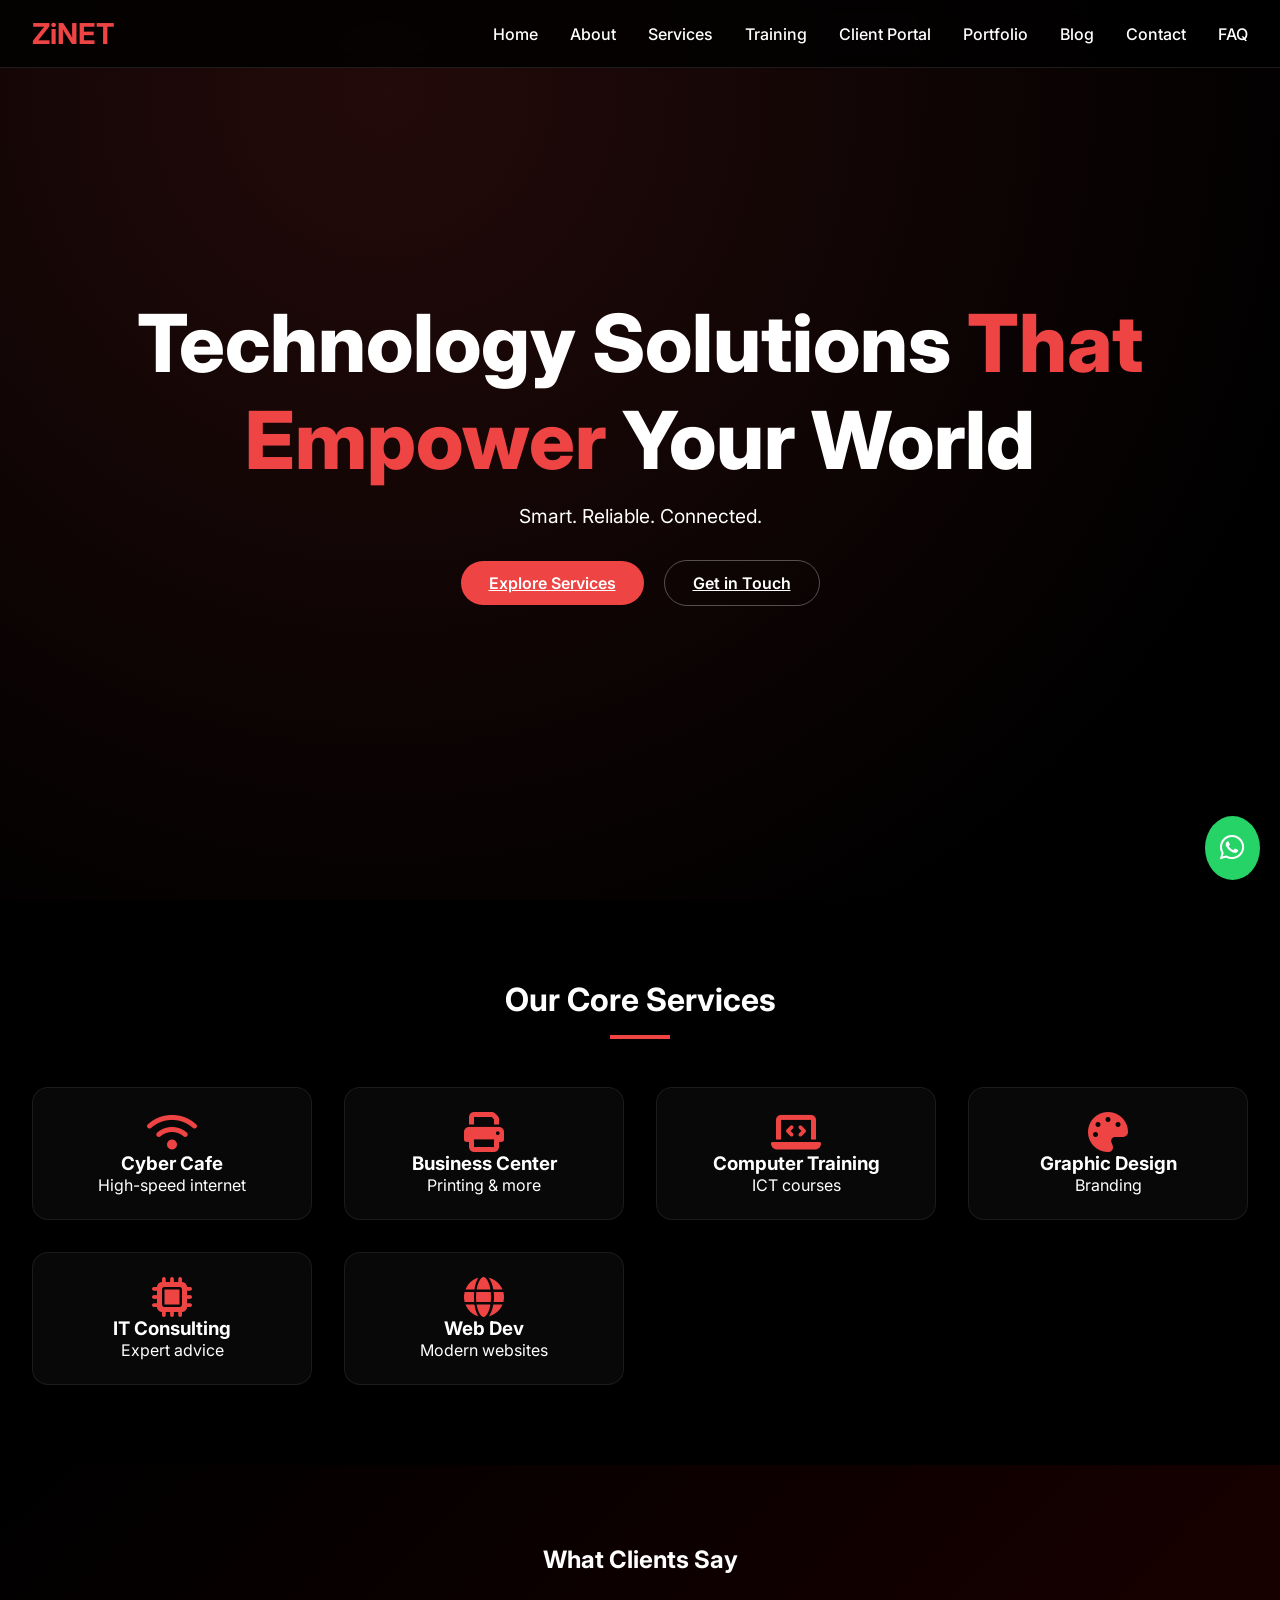
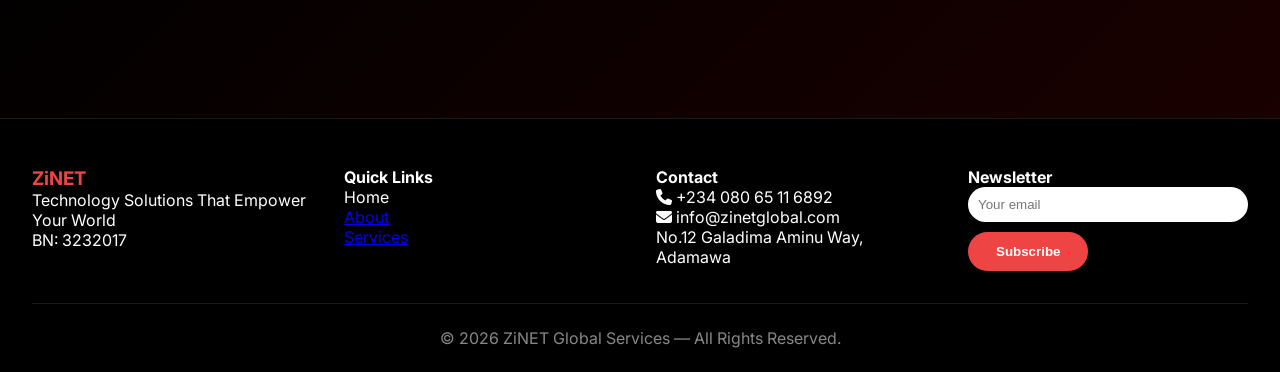
==== index.html @ 8b3c9f18 "Add initial HTML structure for the website" ====
<!DOCTYPE html>
<html lang="en">
<head>
  <meta charset="UTF-8">
  <meta name="viewport" content="width=device-width, initial-scale=1.0">
  <title>ZiNET Global Services | Technology Solutions</title>
  <link rel="stylesheet" href="css/style.css">
  <link rel="stylesheet" href="https://cdnjs.cloudflare.com/ajax/libs/font-awesome/6.5.1/css/all.min.css">
</head>
<body>
  <nav class="navbar">
    <div class="nav-container">
      <a href="index.html" class="logo">ZiNET</a>
      <button class="mobile-menu-btn"><i class="fas fa-bars"></i></button>
      <ul class="nav-links">
        <li><a href="index.html">Home</a></li>
        <li><a href="about.html">About</a></li>
        <li><a href="services.html">Services</a></li>
        <li><a href="training.html">Training</a></li>
        <li><a href="portal.html">Client Portal</a></li>
        <li><a href="portfolio.html">Portfolio</a></li>
        <li><a href="blog.html">Blog</a></li>
        <li><a href="contact.html">Contact</a></li>
        <li><a href="faq.html">FAQ</a></li>
      </ul>
    </div>
  </nav>

  <section class="hero">
    <div class="container">
      <h1 class="fade-up">Technology Solutions <span style="color:#ef4444;">That Empower</span> Your World</h1>
      <p class="fade-up" style="font-size:1.2rem; margin-top:1rem; opacity:0.8;">Smart. Reliable. Connected.</p>
      <div class="fade-up" style="margin-top:2rem;">
        <a href="services.html" class="btn-primary">Explore Services</a>
        <a href="contact.html" class="btn-outline" style="margin-left:1rem;">Get in Touch</a>
      </div>
    </div>
  </section>

  <section>
    <div class="container">
      <h2 style="text-align:center; font-size:2rem;">Our Core Services</h2>
      <div style="height:4px; width:60px; background:#ef4444; margin:1rem auto;"></div>
      <div style="display:grid; grid-template-columns:repeat(auto-fit, minmax(250px,1fr)); gap:2rem; margin-top:3rem;">
        <div class="glass-card" style="padding:1.5rem; text-align:center;"><i class="fas fa-wifi" style="font-size:2.5rem; color:#ef4444;"></i><h3>Cyber Cafe</h3><p>High-speed internet</p></div>
        <div class="glass-card" style="padding:1.5rem; text-align:center;"><i class="fas fa-print" style="font-size:2.5rem; color:#ef4444;"></i><h3>Business Center</h3><p>Printing & more</p></div>
        <div class="glass-card" style="padding:1.5rem; text-align:center;"><i class="fas fa-laptop-code" style="font-size:2.5rem; color:#ef4444;"></i><h3>Computer Training</h3><p>ICT courses</p></div>
        <div class="glass-card" style="padding:1.5rem; text-align:center;"><i class="fas fa-palette" style="font-size:2.5rem; color:#ef4444;"></i><h3>Graphic Design</h3><p>Branding</p></div>
        <div class="glass-card" style="padding:1.5rem; text-align:center;"><i class="fas fa-microchip" style="font-size:2.5rem; color:#ef4444;"></i><h3>IT Consulting</h3><p>Expert advice</p></div>
        <div class="glass-card" style="padding:1.5rem; text-align:center;"><i class="fas fa-globe" style="font-size:2.5rem; color:#ef4444;"></i><h3>Web Dev</h3><p>Modern websites</p></div>
      </div>
    </div>
  </section>

  <!-- Testimonials Carousel (simplified with JS) -->
  <section style="background: linear-gradient(135deg, #000, #1a0000);">
    <div class="container">
      <h2 style="text-align:center;">What Clients Say</h2>
      <div id="testimonial-carousel" style="display:flex; overflow-x:auto; gap:2rem; padding:2rem 0; scroll-snap-type:x mandatory;"></div>
    </div>
  </section>

  <footer>
    <div class="footer-grid">
      <div><h3 style="color:#ef4444;">ZiNET</h3><p>Technology Solutions That Empower Your World</p><p>BN: 3232017</p></div>
      <div><h4>Quick Links</h4><ul style="list-style:none;"><li><a href="index.html" style="color:white; text-decoration:none;">Home</a></li><li><a href="about.html">About</a></li><li><a href="services.html">Services</a></li></ul></div>
      <div><h4>Contact</h4><p><i class="fas fa-phone"></i> +234 080 65 11 6892</p><p><i class="fas fa-envelope"></i> info@zinetglobal.com</p><p>No.12 Galadima Aminu Way, Adamawa</p></div>
      <div><h4>Newsletter</h4><form id="newsletter-form"><input type="email" placeholder="Your email" style="padding:10px; border-radius:30px; border:none; width:100%;"><button type="submit" class="btn-primary" style="margin-top:10px;">Subscribe</button></form></div>
    </div>
    <div class="copyright">© 2026 ZiNET Global Services — All Rights Reserved.</div>
  </footer>

  <!-- WhatsApp floating button -->
  <a href="https://wa.me/2348065116892?text=Hello%20ZiNET" target="_blank" style="position:fixed; bottom:20px; right:20px; background:#25D366; padding:15px; border-radius:50%; color:white; font-size:28px; box-shadow:0 4px 12px rgba(0,0,0,0.3); z-index:999;"><i class="fab fa-whatsapp"></i></a>

  <script src="js/main.js"></script>
  <script src="js/testimonials.js"></script>
</body>
</html>
---- css/style.css ----
/* css/style.css */
@import url('https://fonts.googleapis.com/css2?family=Inter:opsz,wght@14..32,100..900&display=swap');

* {
  margin: 0;
  padding: 0;
  box-sizing: border-box;
}

body {
  font-family: 'Inter', sans-serif;
  background-color: #000000;
  color: #ffffff;
  scroll-behavior: smooth;
}

/* Custom scrollbar */
::-webkit-scrollbar {
  width: 8px;
}
::-webkit-scrollbar-track {
  background: #1a1a1a;
}
::-webkit-scrollbar-thumb {
  background: #ef4444;
  border-radius: 4px;
}
::-webkit-scrollbar-thumb:hover {
  background: #dc2626;
}

/* Glassmorphism utility */
.glass {
  background: rgba(255, 255, 255, 0.05);
  backdrop-filter: blur(12px);
  border: 1px solid rgba(255, 255, 255, 0.1);
  border-radius: 1.5rem;
  box-shadow: 0 8px 32px rgba(0, 0, 0, 0.3);
}

.glass-card {
  background: rgba(255, 255, 255, 0.03);
  backdrop-filter: blur(8px);
  border: 1px solid rgba(255, 255, 255, 0.08);
  border-radius: 1rem;
  transition: all 0.3s ease;
}
.glass-card:hover {
  transform: translateY(-5px);
  border-color: rgba(239, 68, 68, 0.5);
  box-shadow: 0 20px 40px rgba(0, 0, 0, 0.4);
}

/* Buttons */
.btn-primary {
  background: #ef4444;
  color: white;
  padding: 12px 28px;
  border-radius: 40px;
  font-weight: 600;
  transition: all 0.3s ease;
  display: inline-block;
  border: none;
  cursor: pointer;
}
.btn-primary:hover {
  background: #dc2626;
  transform: scale(1.02);
  box-shadow: 0 10px 20px rgba(239, 68, 68, 0.3);
}

.btn-outline {
  background: transparent;
  color: white;
  padding: 12px 28px;
  border-radius: 40px;
  font-weight: 600;
  border: 1px solid rgba(255, 255, 255, 0.3);
  transition: all 0.3s ease;
  display: inline-block;
  cursor: pointer;
}
.btn-outline:hover {
  border-color: #ef4444;
  color: #ef4444;
  transform: scale(1.02);
}

/* Navbar */
.navbar {
  position: fixed;
  top: 0;
  width: 100%;
  z-index: 1000;
  background: rgba(0, 0, 0, 0.8);
  backdrop-filter: blur(10px);
  border-bottom: 1px solid rgba(255, 255, 255, 0.1);
  padding: 1rem 2rem;
}
.nav-container {
  max-width: 1280px;
  margin: 0 auto;
  display: flex;
  justify-content: space-between;
  align-items: center;
}
.logo {
  font-size: 1.8rem;
  font-weight: bold;
  color: #ef4444;
  text-decoration: none;
}
.nav-links {
  display: flex;
  gap: 2rem;
  list-style: none;
}
.nav-links a {
  color: white;
  text-decoration: none;
  font-weight: 500;
  transition: color 0.2s;
}
.nav-links a:hover {
  color: #ef4444;
}
.mobile-menu-btn {
  display: none;
  background: none;
  border: none;
  color: white;
  font-size: 1.5rem;
  cursor: pointer;
}
@media (max-width: 768px) {
  .nav-links {
    display: none;
    flex-direction: column;
    position: absolute;
    top: 70px;
    left: 0;
    width: 100%;
    background: rgba(0,0,0,0.95);
    backdrop-filter: blur(12px);
    padding: 1.5rem;
    gap: 1rem;
    text-align: center;
  }
  .nav-links.active {
    display: flex;
  }
  .mobile-menu-btn {
    display: block;
  }
}

/* Footer */
footer {
  background: #000;
  border-top: 1px solid rgba(255,255,255,0.1);
  padding: 3rem 2rem 1.5rem;
}
.footer-grid {
  max-width: 1280px;
  margin: 0 auto;
  display: grid;
  grid-template-columns: repeat(auto-fit, minmax(250px, 1fr));
  gap: 2rem;
}
.copyright {
  text-align: center;
  margin-top: 2rem;
  padding-top: 1.5rem;
  border-top: 1px solid rgba(255,255,255,0.1);
  color: #888;
}

/* Container */
.container {
  max-width: 1280px;
  margin: 0 auto;
  padding: 0 2rem;
}

/* Section spacing */
section {
  padding: 5rem 0;
}

/* Animations */
@keyframes fadeUp {
  from {
    opacity: 0;
    transform: translateY(30px);
  }
  to {
    opacity: 1;
    transform: translateY(0);
  }
}
.fade-up {
  animation: fadeUp 0.6s ease forwards;
}

/* Hero */
.hero {
  min-height: 100vh;
  display: flex;
  align-items: center;
  justify-content: center;
  text-align: center;
  background: radial-gradient(circle at 30% 10%, rgba(239,68,68,0.15), #000 80%);
  padding-top: 80px;
}
.hero h1 {
  font-size: 3.5rem;
  font-weight: 800;
}
@media (min-width: 768px) {
  .hero h1 {
    font-size: 5rem;
  }
}
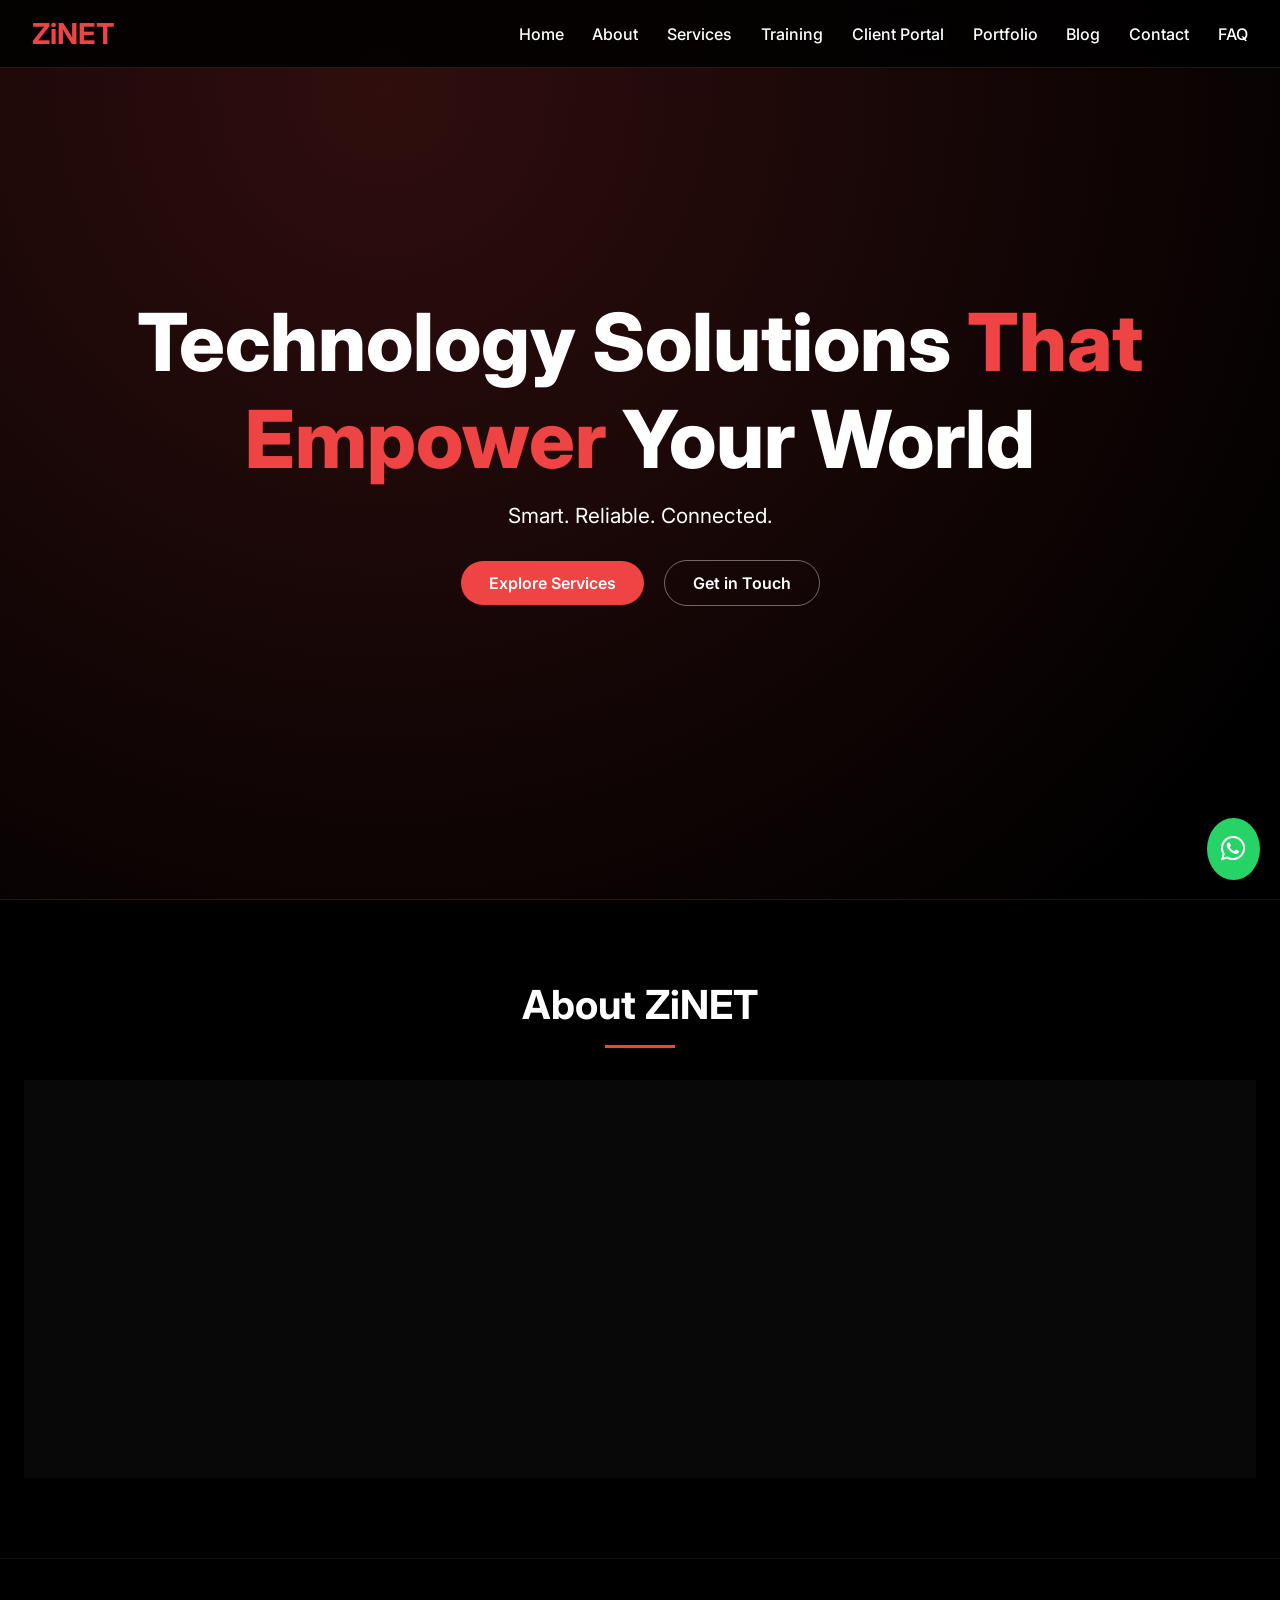
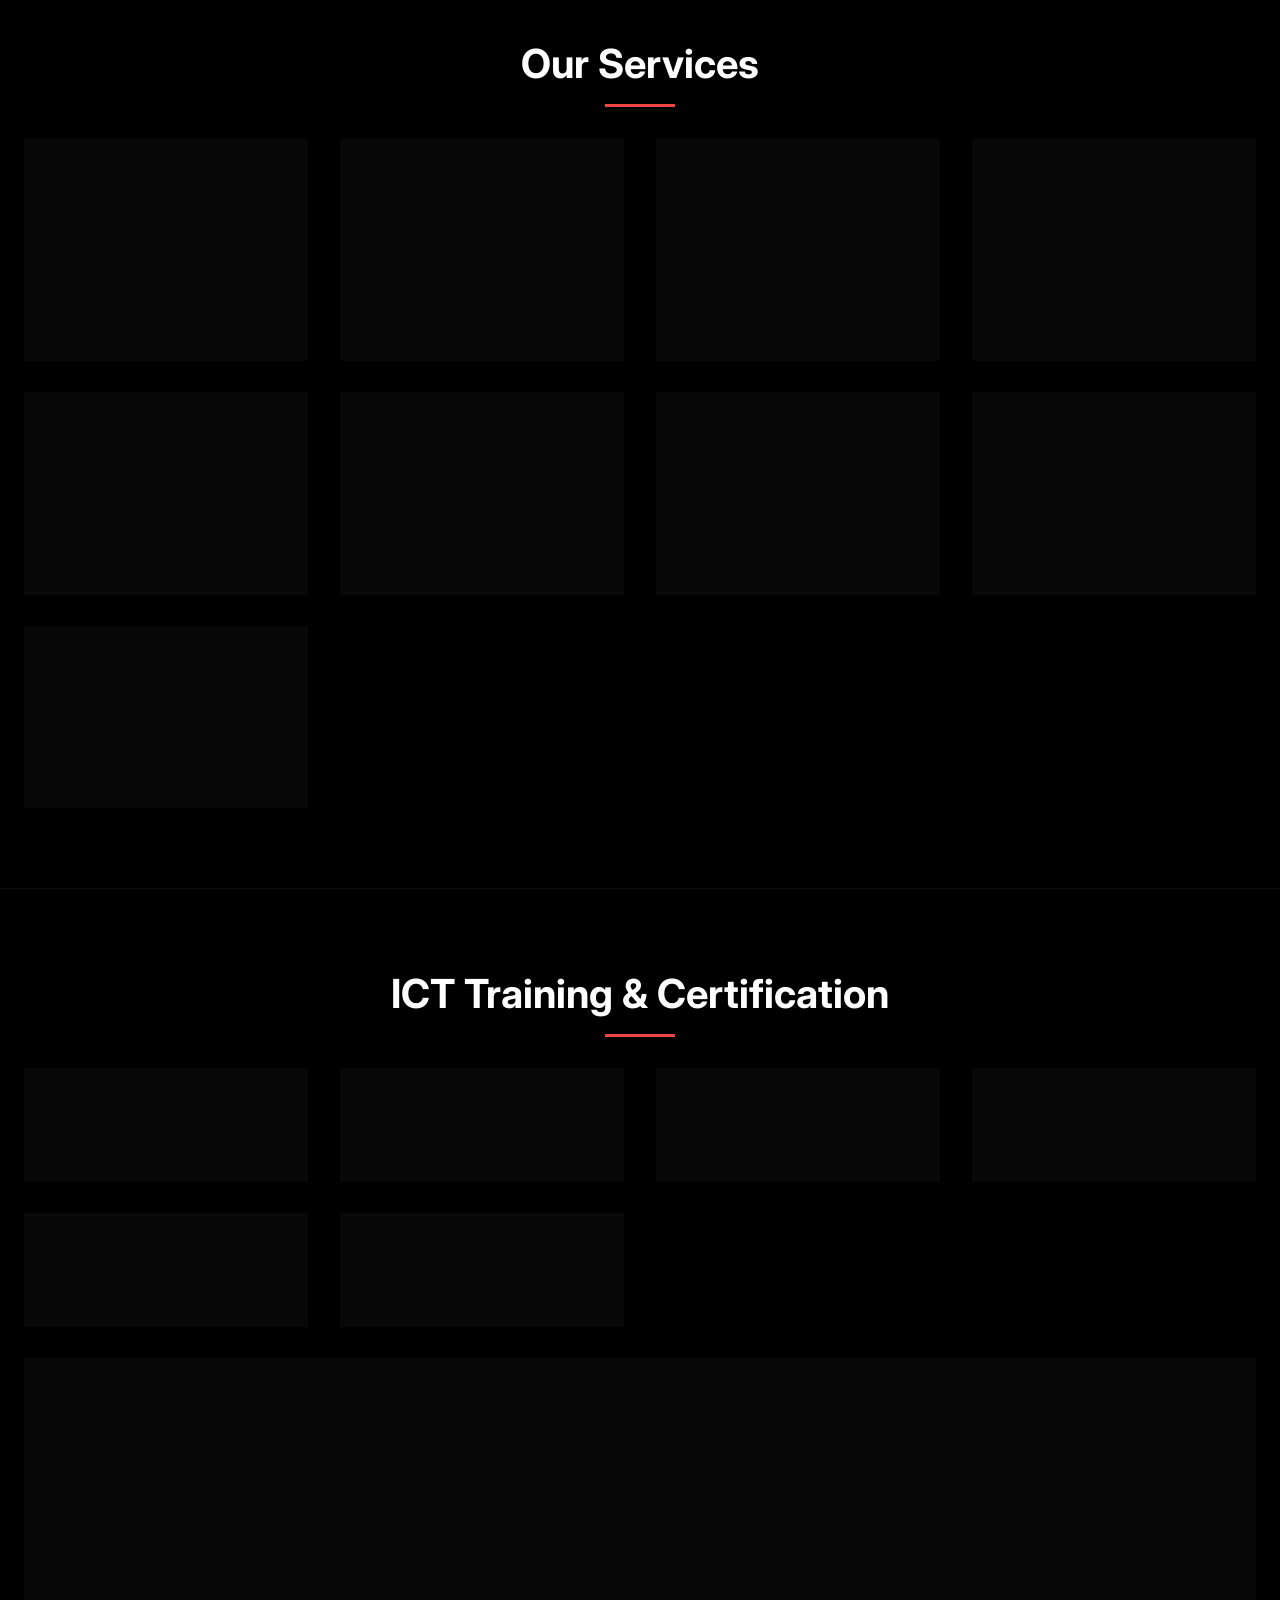
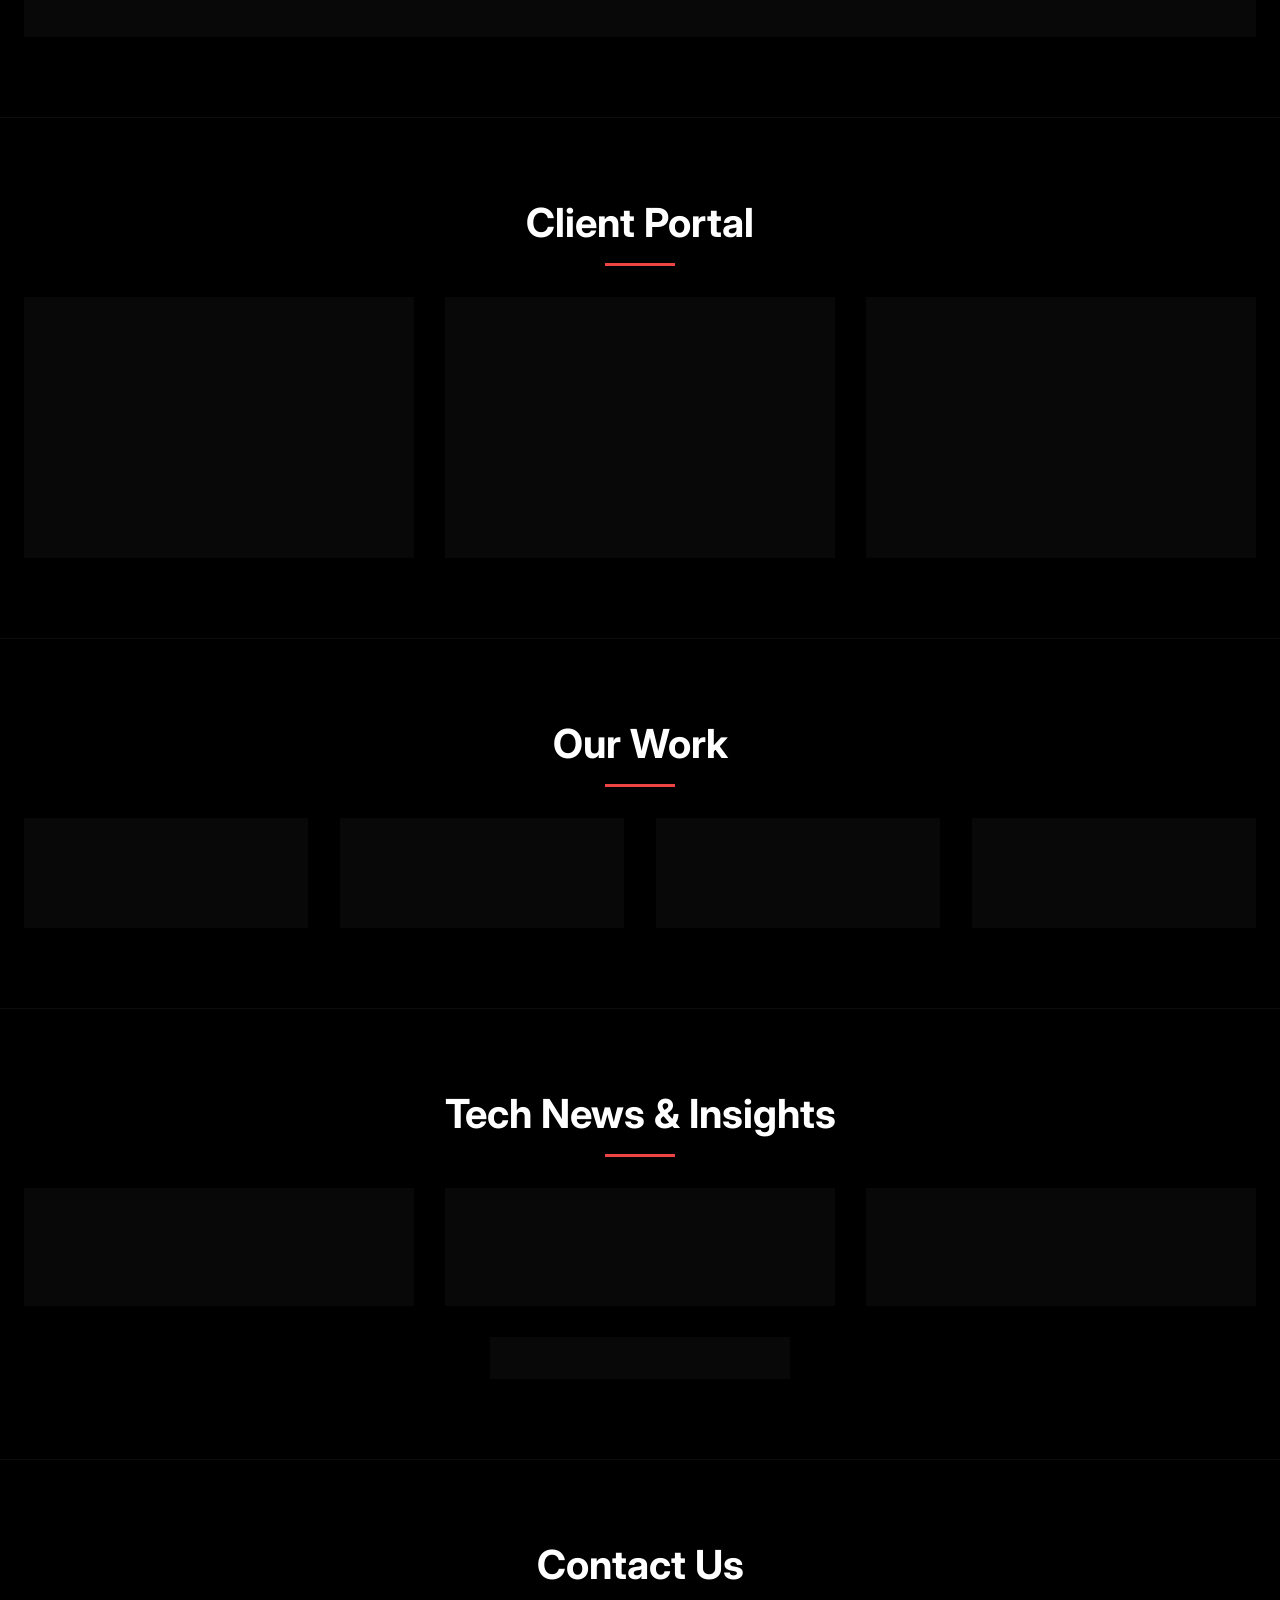
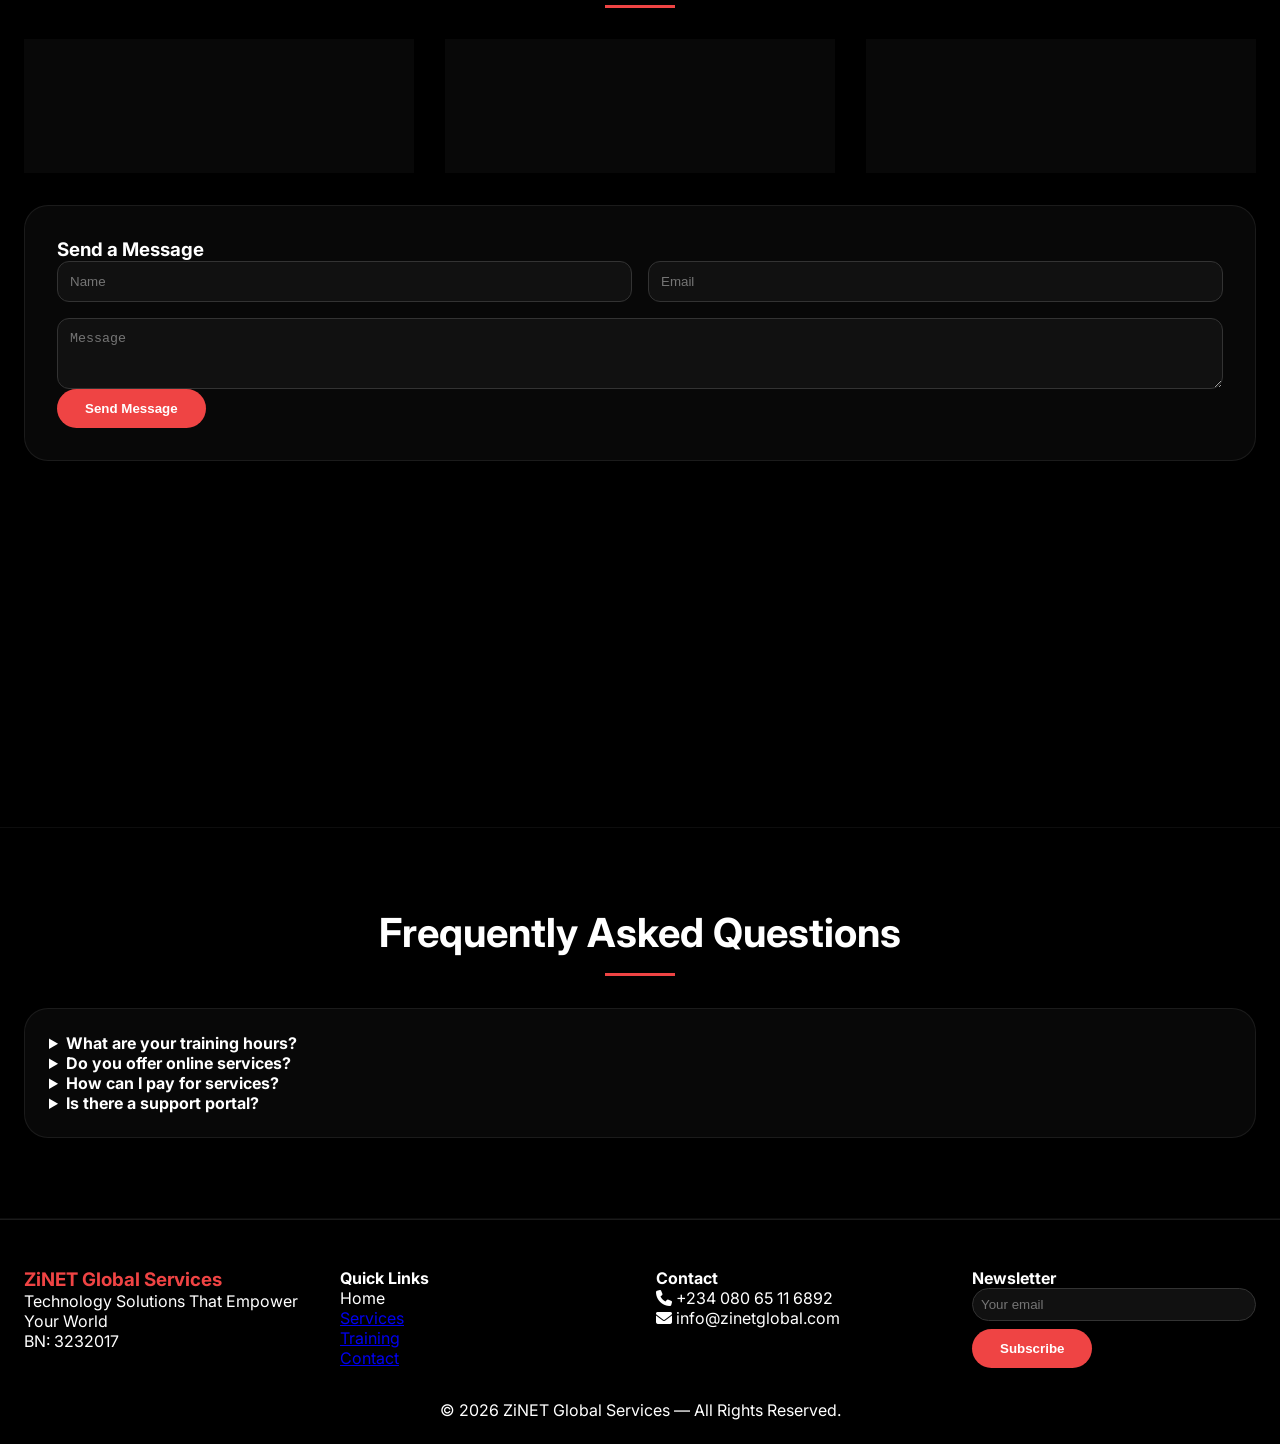
==== commit 30db32f2: "Update index.html" ====
--- a/index.html
+++ b/index.html
@@ -2,78 +2,532 @@
 <html lang="en">
 <head>
   <meta charset="UTF-8">
-  <meta name="viewport" content="width=device-width, initial-scale=1.0">
-  <title>ZiNET Global Services | Technology Solutions</title>
-  <link rel="stylesheet" href="css/style.css">
+  <meta name="viewport" content="width=device-width, initial-scale=1.0, user-scalable=yes">
+  <title>ZiNET Global Services | Technology Solutions That Empower Your World</title>
+  <!-- Font Awesome Icons -->
   <link rel="stylesheet" href="https://cdnjs.cloudflare.com/ajax/libs/font-awesome/6.5.1/css/all.min.css">
+  <!-- Google Fonts -->
+  <link href="https://fonts.googleapis.com/css2?family=Inter:opsz,wght@14..32,300;14..32,400;14..32,600;14..32,700;14..32,800&display=swap" rel="stylesheet">
+  <style>
+    * {
+      margin: 0;
+      padding: 0;
+      box-sizing: border-box;
+    }
+
+    body {
+      font-family: 'Inter', sans-serif;
+      background-color: #000000;
+      color: #ffffff;
+      scroll-behavior: smooth;
+    }
+
+    /* Custom Scrollbar */
+    ::-webkit-scrollbar {
+      width: 8px;
+    }
+    ::-webkit-scrollbar-track {
+      background: #1a1a1a;
+    }
+    ::-webkit-scrollbar-thumb {
+      background: #ef4444;
+      border-radius: 4px;
+    }
+
+    /* Glassmorphism & Cards */
+    .glass-nav {
+      background: rgba(0, 0, 0, 0.85);
+      backdrop-filter: blur(12px);
+      border-bottom: 1px solid rgba(255,255,255,0.1);
+    }
+    .glass-card {
+      background: rgba(255, 255, 255, 0.03);
+      backdrop-filter: blur(8px);
+      border: 1px solid rgba(255, 255, 255, 0.08);
+      border-radius: 1.5rem;
+      transition: all 0.3s ease;
+    }
+    .glass-card:hover {
+      transform: translateY(-6px);
+      border-color: rgba(239, 68, 68, 0.5);
+      box-shadow: 0 20px 35px rgba(0,0,0,0.5);
+    }
+    .btn-primary, .btn-outline {
+      display: inline-block;
+      padding: 12px 28px;
+      border-radius: 40px;
+      font-weight: 600;
+      transition: all 0.3s ease;
+      cursor: pointer;
+      text-decoration: none;
+      text-align: center;
+    }
+    .btn-primary {
+      background: #ef4444;
+      color: white;
+      border: none;
+    }
+    .btn-primary:hover {
+      background: #dc2626;
+      transform: scale(1.02);
+      box-shadow: 0 10px 20px rgba(239,68,68,0.3);
+    }
+    .btn-outline {
+      background: transparent;
+      color: white;
+      border: 1px solid rgba(255,255,255,0.4);
+    }
+    .btn-outline:hover {
+      border-color: #ef4444;
+      color: #ef4444;
+      transform: scale(1.02);
+    }
+    .container {
+      max-width: 1280px;
+      margin: 0 auto;
+      padding: 0 1.5rem;
+    }
+    section {
+      padding: 5rem 0;
+      border-bottom: 1px solid rgba(255,255,255,0.05);
+    }
+    .section-title {
+      font-size: 2.5rem;
+      font-weight: 700;
+      text-align: center;
+      margin-bottom: 1rem;
+    }
+    .section-subtitle {
+      text-align: center;
+      color: #ccc;
+      max-width: 700px;
+      margin: 0 auto 3rem auto;
+    }
+    .red-line {
+      width: 70px;
+      height: 3px;
+      background: #ef4444;
+      margin: 1rem auto 2rem auto;
+    }
+    .grid-3, .grid-4 {
+      display: grid;
+      gap: 2rem;
+    }
+    .grid-3 {
+      grid-template-columns: repeat(auto-fit, minmax(280px, 1fr));
+    }
+    .grid-4 {
+      grid-template-columns: repeat(auto-fit, minmax(240px, 1fr));
+    }
+    /* navbar */
+    .navbar {
+      position: fixed;
+      top: 0;
+      width: 100%;
+      z-index: 1000;
+      padding: 1rem 2rem;
+    }
+    .nav-container {
+      max-width: 1280px;
+      margin: 0 auto;
+      display: flex;
+      justify-content: space-between;
+      align-items: center;
+    }
+    .logo {
+      font-size: 1.8rem;
+      font-weight: bold;
+      color: #ef4444;
+      text-decoration: none;
+    }
+    .nav-links {
+      display: flex;
+      gap: 1.8rem;
+      list-style: none;
+      flex-wrap: wrap;
+    }
+    .nav-links a {
+      color: white;
+      text-decoration: none;
+      font-weight: 500;
+      transition: 0.2s;
+    }
+    .nav-links a:hover {
+      color: #ef4444;
+    }
+    .mobile-menu-btn {
+      display: none;
+      background: none;
+      border: none;
+      color: white;
+      font-size: 1.8rem;
+      cursor: pointer;
+    }
+    @media (max-width: 900px) {
+      .nav-links {
+        display: none;
+        flex-direction: column;
+        position: absolute;
+        top: 70px;
+        left: 0;
+        width: 100%;
+        background: rgba(0,0,0,0.95);
+        backdrop-filter: blur(12px);
+        padding: 1.5rem;
+        gap: 1rem;
+        text-align: center;
+      }
+      .nav-links.active {
+        display: flex;
+      }
+      .mobile-menu-btn {
+        display: block;
+      }
+    }
+    /* hero */
+    .hero {
+      min-height: 100vh;
+      display: flex;
+      align-items: center;
+      justify-content: center;
+      text-align: center;
+      background: radial-gradient(circle at 30% 10%, rgba(239,68,68,0.2), #000 90%);
+      padding-top: 80px;
+    }
+    .hero h1 {
+      font-size: 3rem;
+      font-weight: 800;
+    }
+    @media (min-width: 768px) {
+      .hero h1 {
+        font-size: 5rem;
+      }
+    }
+    .fade-up {
+      animation: fadeUp 0.6s ease forwards;
+    }
+    @keyframes fadeUp {
+      from { opacity: 0; transform: translateY(30px);}
+      to { opacity: 1; transform: translateY(0);}
+    }
+    /* footer */
+    footer {
+      background: #000;
+      border-top: 1px solid rgba(255,255,255,0.1);
+      padding: 3rem 1.5rem 1.5rem;
+    }
+    .footer-grid {
+      max-width: 1280px;
+      margin: 0 auto;
+      display: grid;
+      grid-template-columns: repeat(auto-fit, minmax(220px, 1fr));
+      gap: 2rem;
+    }
+    .whatsapp-float {
+      position: fixed;
+      bottom: 20px;
+      right: 20px;
+      background: #25D366;
+      padding: 14px;
+      border-radius: 50%;
+      color: white;
+      font-size: 28px;
+      box-shadow: 0 4px 12px rgba(0,0,0,0.3);
+      z-index: 999;
+      transition: 0.2s;
+    }
+    .whatsapp-float:hover {
+      transform: scale(1.05);
+    }
+    input, textarea, select {
+      background: #111;
+      border: 1px solid #333;
+      padding: 12px;
+      border-radius: 12px;
+      color: white;
+      width: 100%;
+    }
+    .testimonial-item {
+      padding: 1.5rem;
+      text-align: center;
+    }
+  </style>
 </head>
 <body>
-  <nav class="navbar">
+  <nav class="navbar glass-nav">
     <div class="nav-container">
-      <a href="index.html" class="logo">ZiNET</a>
+      <a href="#" class="logo">ZiNET</a>
       <button class="mobile-menu-btn"><i class="fas fa-bars"></i></button>
       <ul class="nav-links">
-        <li><a href="index.html">Home</a></li>
-        <li><a href="about.html">About</a></li>
-        <li><a href="services.html">Services</a></li>
-        <li><a href="training.html">Training</a></li>
-        <li><a href="portal.html">Client Portal</a></li>
-        <li><a href="portfolio.html">Portfolio</a></li>
-        <li><a href="blog.html">Blog</a></li>
-        <li><a href="contact.html">Contact</a></li>
-        <li><a href="faq.html">FAQ</a></li>
+        <li><a href="#home">Home</a></li>
+        <li><a href="#about">About</a></li>
+        <li><a href="#services">Services</a></li>
+        <li><a href="#training">Training</a></li>
+        <li><a href="#portal">Client Portal</a></li>
+        <li><a href="#portfolio">Portfolio</a></li>
+        <li><a href="#blog">Blog</a></li>
+        <li><a href="#contact">Contact</a></li>
+        <li><a href="#faq">FAQ</a></li>
       </ul>
     </div>
   </nav>
 
-  <section class="hero">
+  <!-- HOME section -->
+  <section id="home" class="hero">
     <div class="container">
       <h1 class="fade-up">Technology Solutions <span style="color:#ef4444;">That Empower</span> Your World</h1>
-      <p class="fade-up" style="font-size:1.2rem; margin-top:1rem; opacity:0.8;">Smart. Reliable. Connected.</p>
+      <p class="fade-up" style="font-size:1.3rem; margin-top:1rem;">Smart. Reliable. Connected.</p>
       <div class="fade-up" style="margin-top:2rem;">
-        <a href="services.html" class="btn-primary">Explore Services</a>
-        <a href="contact.html" class="btn-outline" style="margin-left:1rem;">Get in Touch</a>
-      </div>
-    </div>
-  </section>
-
-  <section>
-    <div class="container">
-      <h2 style="text-align:center; font-size:2rem;">Our Core Services</h2>
-      <div style="height:4px; width:60px; background:#ef4444; margin:1rem auto;"></div>
-      <div style="display:grid; grid-template-columns:repeat(auto-fit, minmax(250px,1fr)); gap:2rem; margin-top:3rem;">
-        <div class="glass-card" style="padding:1.5rem; text-align:center;"><i class="fas fa-wifi" style="font-size:2.5rem; color:#ef4444;"></i><h3>Cyber Cafe</h3><p>High-speed internet</p></div>
-        <div class="glass-card" style="padding:1.5rem; text-align:center;"><i class="fas fa-print" style="font-size:2.5rem; color:#ef4444;"></i><h3>Business Center</h3><p>Printing & more</p></div>
-        <div class="glass-card" style="padding:1.5rem; text-align:center;"><i class="fas fa-laptop-code" style="font-size:2.5rem; color:#ef4444;"></i><h3>Computer Training</h3><p>ICT courses</p></div>
-        <div class="glass-card" style="padding:1.5rem; text-align:center;"><i class="fas fa-palette" style="font-size:2.5rem; color:#ef4444;"></i><h3>Graphic Design</h3><p>Branding</p></div>
-        <div class="glass-card" style="padding:1.5rem; text-align:center;"><i class="fas fa-microchip" style="font-size:2.5rem; color:#ef4444;"></i><h3>IT Consulting</h3><p>Expert advice</p></div>
-        <div class="glass-card" style="padding:1.5rem; text-align:center;"><i class="fas fa-globe" style="font-size:2.5rem; color:#ef4444;"></i><h3>Web Dev</h3><p>Modern websites</p></div>
-      </div>
-    </div>
-  </section>
-
-  <!-- Testimonials Carousel (simplified with JS) -->
-  <section style="background: linear-gradient(135deg, #000, #1a0000);">
-    <div class="container">
-      <h2 style="text-align:center;">What Clients Say</h2>
-      <div id="testimonial-carousel" style="display:flex; overflow-x:auto; gap:2rem; padding:2rem 0; scroll-snap-type:x mandatory;"></div>
-    </div>
-  </section>
-
+        <a href="#services" class="btn-primary">Explore Services</a>
+        <a href="#contact" class="btn-outline" style="margin-left:1rem;">Get in Touch</a>
+      </div>
+    </div>
+  </section>
+
+  <!-- ABOUT -->
+  <section id="about">
+    <div class="container">
+      <h2 class="section-title">About ZiNET</h2>
+      <div class="red-line"></div>
+      <div class="glass-card" style="padding:2rem;">
+        <p style="margin-bottom:1rem;"><strong>Company BN:</strong> 3232017 | <strong>Founded:</strong> 2018</p>
+        <p>ZiNET Global Services is a leading Nigerian technology and digital solutions company dedicated to innovation, reliability, and excellence.</p>
+        <br>
+        <h3>Mission</h3>
+        <p>To deliver innovative, reliable technology solutions that empower individuals and businesses across Nigeria.</p>
+        <br>
+        <h3>Vision</h3>
+        <p>To be Nigeria’s most trusted digital transformation partner.</p>
+        <br>
+        <h3>Core Values</h3>
+        <div style="display:flex; gap:1rem; flex-wrap:wrap; margin:1rem 0;">
+          <span class="btn-outline" style="padding:5px 15px;">Integrity</span>
+          <span class="btn-outline" style="padding:5px 15px;">Innovation</span>
+          <span class="btn-outline" style="padding:5px 15px;">Customer First</span>
+          <span class="btn-outline" style="padding:5px 15px;">Excellence</span>
+        </div>
+        <h3>CEO Message</h3>
+        <p><strong>Zamani Nectar Shallsuku</strong> – “We are committed to making technology work for you, wherever you are.”</p>
+      </div>
+    </div>
+  </section>
+
+  <!-- SERVICES preview (full list) -->
+  <section id="services">
+    <div class="container">
+      <h2 class="section-title">Our Services</h2>
+      <div class="red-line"></div>
+      <div class="grid-3">
+        <div class="glass-card" style="padding:1.8rem; text-align:center;"><i class="fas fa-wifi" style="font-size:2.5rem; color:#ef4444;"></i><h3>Cyber Cafe & Internet</h3><p>High-speed browsing & computing</p><a href="#contact" class="btn-outline" style="margin-top:1rem; font-size:0.9rem;">Request</a></div>
+        <div class="glass-card" style="padding:1.8rem; text-align:center;"><i class="fas fa-print"></i><h3>Business Center</h3><p>Printing, scanning, laminating</p><a href="#contact" class="btn-outline" style="margin-top:1rem; font-size:0.9rem;">Request</a></div>
+        <div class="glass-card" style="padding:1.8rem; text-align:center;"><i class="fas fa-laptop-code"></i><h3>Computer Training</h3><p>ICT & certification courses</p><a href="#training" class="btn-outline" style="margin-top:1rem; font-size:0.9rem;">Enroll</a></div>
+        <div class="glass-card" style="padding:1.8rem; text-align:center;"><i class="fas fa-palette"></i><h3>Graphic Design</h3><p>Branding & creative materials</p><a href="#contact" class="btn-outline" style="margin-top:1rem; font-size:0.9rem;">Request</a></div>
+        <div class="glass-card" style="padding:1.8rem; text-align:center;"><i class="fas fa-microchip"></i><h3>IT Consulting</h3><p>Strategic tech advice</p><a href="#contact" class="btn-outline" style="margin-top:1rem; font-size:0.9rem;">Consult</a></div>
+        <div class="glass-card" style="padding:1.8rem; text-align:center;"><i class="fas fa-globe"></i><h3>Web Development</h3><p>Modern websites & e‑commerce</p><a href="#contact" class="btn-outline" style="margin-top:1rem; font-size:0.9rem;">Get Quote</a></div>
+        <div class="glass-card" style="padding:1.8rem; text-align:center;"><i class="fas fa-shield-alt"></i><h3>Cyber Security</h3><p>Protection & compliance</p><a href="#contact" class="btn-outline" style="margin-top:1rem; font-size:0.9rem;">Secure</a></div>
+        <div class="glass-card" style="padding:1.8rem; text-align:center;"><i class="fas fa-network-wired"></i><h3>Networking Solutions</h3><p>Infrastructure & setup</p><a href="#contact" class="btn-outline" style="margin-top:1rem; font-size:0.9rem;">Request</a></div>
+        <div class="glass-card" style="padding:1.8rem; text-align:center;"><i class="fas fa-handshake"></i><h3>General Contracts</h3><p>Supply & procurement</p><a href="#contact" class="btn-outline" style="margin-top:1rem; font-size:0.9rem;">Inquire</a></div>
+      </div>
+    </div>
+  </section>
+
+  <!-- TRAINING Page -->
+  <section id="training">
+    <div class="container">
+      <h2 class="section-title">ICT Training & Certification</h2>
+      <div class="red-line"></div>
+      <div class="grid-3" style="margin-bottom:2rem;">
+        <div class="glass-card" style="padding:1.5rem;"><i class="fas fa-code"></i><h3>Web Development</h3><p>HTML/CSS/JS, React</p></div>
+        <div class="glass-card" style="padding:1.5rem;"><i class="fas fa-chart-line"></i><h3>Digital Marketing</h3><p>SEO, Social media</p></div>
+        <div class="glass-card" style="padding:1.5rem;"><i class="fas fa-database"></i><h3>Data Science</h3><p>Python, analytics</p></div>
+        <div class="glass-card" style="padding:1.5rem;"><i class="fas fa-shield"></i><h3>Cybersecurity</h3><p>Ethical hacking</p></div>
+        <div class="glass-card" style="padding:1.5rem;"><i class="fas fa-laptop"></i><h3>Computer Essentials</h3><p>Basic to advanced</p></div>
+        <div class="glass-card" style="padding:1.5rem;"><i class="fas fa-certificate"></i><h3>Certification</h3><p>Recognised certificates</p></div>
+      </div>
+      <div class="glass-card" style="padding:2rem;">
+        <h3>Register for Training</h3>
+        <form id="trainingForm">
+          <div style="display:grid; gap:1rem; grid-template-columns:1fr 1fr;">
+            <input type="text" placeholder="Full name" required>
+            <input type="email" placeholder="Email" required>
+            <input type="tel" placeholder="Phone">
+            <select>
+              <option>Web Development</option><option>Digital Marketing</option><option>Data Science</option><option>Cybersecurity</option>
+            </select>
+          </div>
+          <button type="submit" class="btn-primary" style="margin-top:1rem;">Register Now</button>
+        </form>
+        <p style="margin-top:1rem; font-size:0.9rem;">✅ Certification upon completion ✅ Flexible schedules</p>
+      </div>
+    </div>
+  </section>
+
+  <!-- CLIENT PORTAL (mock login/signup + dashboard preview) -->
+  <section id="portal">
+    <div class="container">
+      <h2 class="section-title">Client Portal</h2>
+      <div class="red-line"></div>
+      <div class="grid-3" style="gap:2rem;">
+        <div class="glass-card" style="padding:1.5rem;" id="loginBox">
+          <h3>Login</h3>
+          <input type="email" id="loginEmail" placeholder="Email" style="margin:10px 0;"><br>
+          <input type="password" id="loginPass" placeholder="Password">
+          <button class="btn-primary" style="margin-top:1rem; width:100%;" onclick="clientLogin()">Login</button>
+          <p style="margin-top:10px;">Demo: user@test.com / 123456</p>
+        </div>
+        <div class="glass-card" style="padding:1.5rem;" id="signupBox">
+          <h3>Sign Up</h3>
+          <input type="text" id="signupName" placeholder="Full name"><br>
+          <input type="email" id="signupEmail" placeholder="Email"><br>
+          <input type="password" id="signupPass" placeholder="Password"><br>
+          <button class="btn-outline" style="margin-top:1rem; width:100%;" onclick="clientSignup()">Create Account</button>
+        </div>
+        <div class="glass-card" style="padding:1.5rem;" id="dashboardPreview">
+          <h3>Dashboard Preview</h3>
+          <p><i class="fas fa-file-invoice"></i> Invoices: 2 pending</p>
+          <p><i class="fas fa-tasks"></i> Service tracking: Active</p>
+          <p><i class="fas fa-headset"></i> Support: 24/7 ticket system</p>
+          <button class="btn-outline" style="width:100%; margin-top:10px;" onclick="viewDemoDashboard()">View Demo</button>
+        </div>
+      </div>
+    </div>
+  </section>
+
+  <!-- PORTFOLIO -->
+  <section id="portfolio">
+    <div class="container">
+      <h2 class="section-title">Our Work</h2>
+      <div class="red-line"></div>
+      <div class="grid-4">
+        <div class="glass-card" style="padding:1rem; text-align:center;"><i class="fas fa-laptop-code" style="font-size:2rem;"></i><h3>E‑commerce Suite</h3><p>Online store for retail brand</p></div>
+        <div class="glass-card" style="padding:1rem; text-align:center;"><i class="fas fa-shield-alt"></i><h3>Security Audit</h3><p>Banking sector solution</p></div>
+        <div class="glass-card" style="padding:1rem; text-align:center;"><i class="fas fa-paint-brush"></i><h3>Brand Identity</h3><p>Logo & corporate materials</p></div>
+        <div class="glass-card" style="padding:1rem; text-align:center;"><i class="fas fa-network-wired"></i><h3>Campus Network</h3><p>University infrastructure</p></div>
+      </div>
+    </div>
+  </section>
+
+  <!-- BLOG (News) -->
+  <section id="blog">
+    <div class="container">
+      <h2 class="section-title">Tech News & Insights</h2>
+      <div class="red-line"></div>
+      <div class="grid-3">
+        <div class="glass-card"><div style="padding:1rem;"><i class="fas fa-newspaper"></i><h3>AI in Nigeria 2026</h3><p>How local businesses adopt AI tools.</p><span style="color:#ef4444;">Read more →</span></div></div>
+        <div class="glass-card"><div style="padding:1rem;"><i class="fas fa-lock"></i><h3>Cybersecurity Tips</h3><p>Protect your data from phishing.</p><span style="color:#ef4444;">Read more →</span></div></div>
+        <div class="glass-card"><div style="padding:1rem;"><i class="fas fa-graduation-cap"></i><h3>ICT Training Success</h3><p>Student testimonial & job placement.</p><span style="color:#ef4444;">Read more →</span></div></div>
+      </div>
+      <div style="text-align:center; margin-top:2rem;"><input type="text" placeholder="Search articles..." style="max-width:300px; display:inline-block;" class="glass-card"></div>
+    </div>
+  </section>
+
+  <!-- CONTACT Page + Google Map + WhatsApp -->
+  <section id="contact">
+    <div class="container">
+      <h2 class="section-title">Contact Us</h2>
+      <div class="red-line"></div>
+      <div class="grid-3" style="margin-bottom:2rem;">
+        <div class="glass-card" style="padding:1.5rem;"><i class="fas fa-map-marker-alt"></i><h3>Address</h3><p>No.12 Galadima Aminu Way, Opposite Police Officers Mess, Adamawa State, Nigeria.</p></div>
+        <div class="glass-card" style="padding:1.5rem;"><i class="fas fa-phone-alt"></i><h3>Phone</h3><p>+234 080 65 11 6892<br>+234 080 59 204128</p></div>
+        <div class="glass-card" style="padding:1.5rem;"><i class="fas fa-envelope"></i><h3>Email</h3><p>info@zinetglobal.com<br>clientservercafe@gmail.com</p></div>
+      </div>
+      <div class="glass-card" style="padding:2rem;">
+        <h3>Send a Message</h3>
+        <form id="contactForm">
+          <div style="display:grid; gap:1rem; grid-template-columns:1fr 1fr;">
+            <input type="text" placeholder="Name" required>
+            <input type="email" placeholder="Email" required>
+            <textarea rows="3" placeholder="Message" style="grid-column:span 2;" required></textarea>
+          </div>
+          <button type="submit" class="btn-primary">Send Message</button>
+        </form>
+      </div>
+      <div style="margin-top:2rem; border-radius:1rem; overflow:hidden;">
+        <iframe src="https://maps.google.com/maps?q=Adamawa+State+Nigeria&output=embed" width="100%" height="250" style="border:0;" allowfullscreen></iframe>
+      </div>
+    </div>
+  </section>
+
+  <!-- FAQ Accordion -->
+  <section id="faq">
+    <div class="container">
+      <h2 class="section-title">Frequently Asked Questions</h2>
+      <div class="red-line"></div>
+      <div class="glass-card" style="padding:1.5rem;">
+        <details><summary><strong>What are your training hours?</strong></summary><p>Weekdays 9am–5pm, flexible weekend batches available.</p></details>
+        <details><summary><strong>Do you offer online services?</strong></summary><p>Yes, IT consulting and web development are fully remote.</p></details>
+        <details><summary><strong>How can I pay for services?</strong></summary><p>Bank transfer, cash, or online payment via request.</p></details>
+        <details><summary><strong>Is there a support portal?</strong></summary><p>Yes, client portal provides invoice access and support tickets.</p></details>
+      </div>
+    </div>
+  </section>
+
+  <!-- FOOTER -->
   <footer>
     <div class="footer-grid">
-      <div><h3 style="color:#ef4444;">ZiNET</h3><p>Technology Solutions That Empower Your World</p><p>BN: 3232017</p></div>
-      <div><h4>Quick Links</h4><ul style="list-style:none;"><li><a href="index.html" style="color:white; text-decoration:none;">Home</a></li><li><a href="about.html">About</a></li><li><a href="services.html">Services</a></li></ul></div>
-      <div><h4>Contact</h4><p><i class="fas fa-phone"></i> +234 080 65 11 6892</p><p><i class="fas fa-envelope"></i> info@zinetglobal.com</p><p>No.12 Galadima Aminu Way, Adamawa</p></div>
-      <div><h4>Newsletter</h4><form id="newsletter-form"><input type="email" placeholder="Your email" style="padding:10px; border-radius:30px; border:none; width:100%;"><button type="submit" class="btn-primary" style="margin-top:10px;">Subscribe</button></form></div>
-    </div>
-    <div class="copyright">© 2026 ZiNET Global Services — All Rights Reserved.</div>
+      <div><h3 style="color:#ef4444;">ZiNET Global Services</h3><p>Technology Solutions That Empower Your World</p><p>BN: 3232017</p></div>
+      <div><h4>Quick Links</h4><ul style="list-style:none;"><li><a href="#home" style="color:white; text-decoration:none;">Home</a></li><li><a href="#services">Services</a></li><li><a href="#training">Training</a></li><li><a href="#contact">Contact</a></li></ul></div>
+      <div><h4>Contact</h4><p><i class="fas fa-phone"></i> +234 080 65 11 6892</p><p><i class="fas fa-envelope"></i> info@zinetglobal.com</p></div>
+      <div><h4>Newsletter</h4><form id="newsletterFormFooter"><input type="email" placeholder="Your email" style="padding:8px; border-radius:30px;"><button type="submit" class="btn-primary" style="margin-top:8px;">Subscribe</button></form></div>
+    </div>
+    <div class="copyright" style="text-align:center; margin-top:2rem;">© 2026 ZiNET Global Services — All Rights Reserved.</div>
   </footer>
 
-  <!-- WhatsApp floating button -->
-  <a href="https://wa.me/2348065116892?text=Hello%20ZiNET" target="_blank" style="position:fixed; bottom:20px; right:20px; background:#25D366; padding:15px; border-radius:50%; color:white; font-size:28px; box-shadow:0 4px 12px rgba(0,0,0,0.3); z-index:999;"><i class="fab fa-whatsapp"></i></a>
-
-  <script src="js/main.js"></script>
-  <script src="js/testimonials.js"></script>
+  <!-- WhatsApp Floating Button -->
+  <a href="https://wa.me/2348065116892?text=Hello%20ZiNET%2C%20I%20need%20more%20information" class="whatsapp-float" target="_blank"><i class="fab fa-whatsapp"></i></a>
+
+  <script>
+    // mobile menu toggle
+    document.querySelector('.mobile-menu-btn').addEventListener('click', function() {
+      document.querySelector('.nav-links').classList.toggle('active');
+    });
+    // Close menu on link click
+    document.querySelectorAll('.nav-links a').forEach(link => {
+      link.addEventListener('click', () => {
+        document.querySelector('.nav-links').classList.remove('active');
+      });
+    });
+
+    // Client Portal mock functions (localStorage)
+    function clientLogin() {
+      let email = document.getElementById('loginEmail').value;
+      let pwd = document.getElementById('loginPass').value;
+      if(email && pwd) {
+        localStorage.setItem('clientLoggedIn', 'true');
+        alert('Logged in successfully (demo). Dashboard would appear.');
+      } else alert('Enter credentials (demo: user@test.com / 123456)');
+    }
+    function clientSignup() {
+      let name = document.getElementById('signupName').value;
+      let email = document.getElementById('signupEmail').value;
+      if(name && email) {
+        localStorage.setItem('clientSignedUp', email);
+        alert('Account created! You can now log in.');
+      } else alert('Please fill name and email');
+    }
+    function viewDemoDashboard() {
+      alert('Demo Dashboard: Invoices, service requests, support tickets.');
+    }
+
+    // training registration alert
+    document.getElementById('trainingForm')?.addEventListener('submit', (e) => {
+      e.preventDefault();
+      alert('Training registration submitted! We will contact you soon.');
+      e.target.reset();
+    });
+    // contact form alert
+    document.getElementById('contactForm')?.addEventListener('submit', (e) => {
+      e.preventDefault();
+      alert('Message sent! We will reply within 24 hours.');
+      e.target.reset();
+    });
+    // newsletter footer
+    document.getElementById('newsletterFormFooter')?.addEventListener('submit', (e) => {
+      e.preventDefault();
+      let email = e.target.querySelector('input').value;
+      if(email) alert(`Subscribed with ${email}`);
+      e.target.reset();
+    });
+  </script>
 </body>
 </html>
